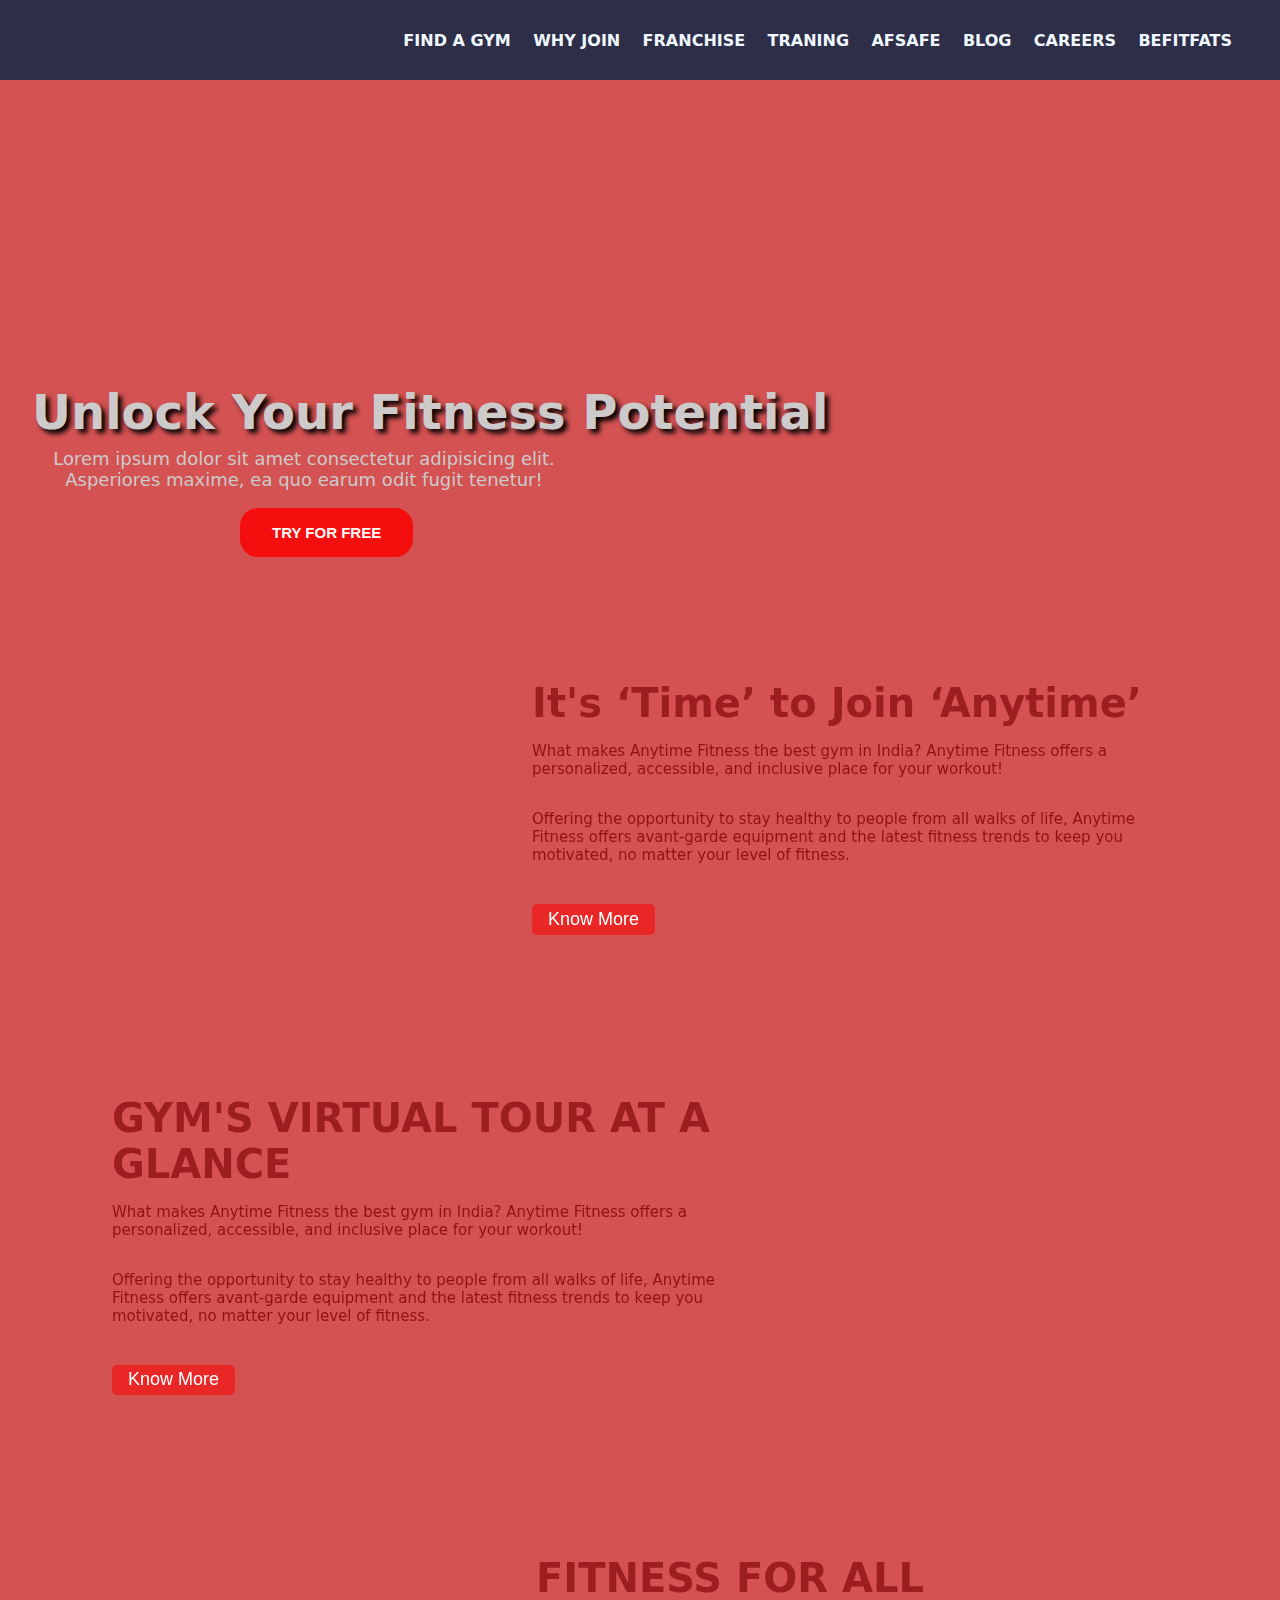
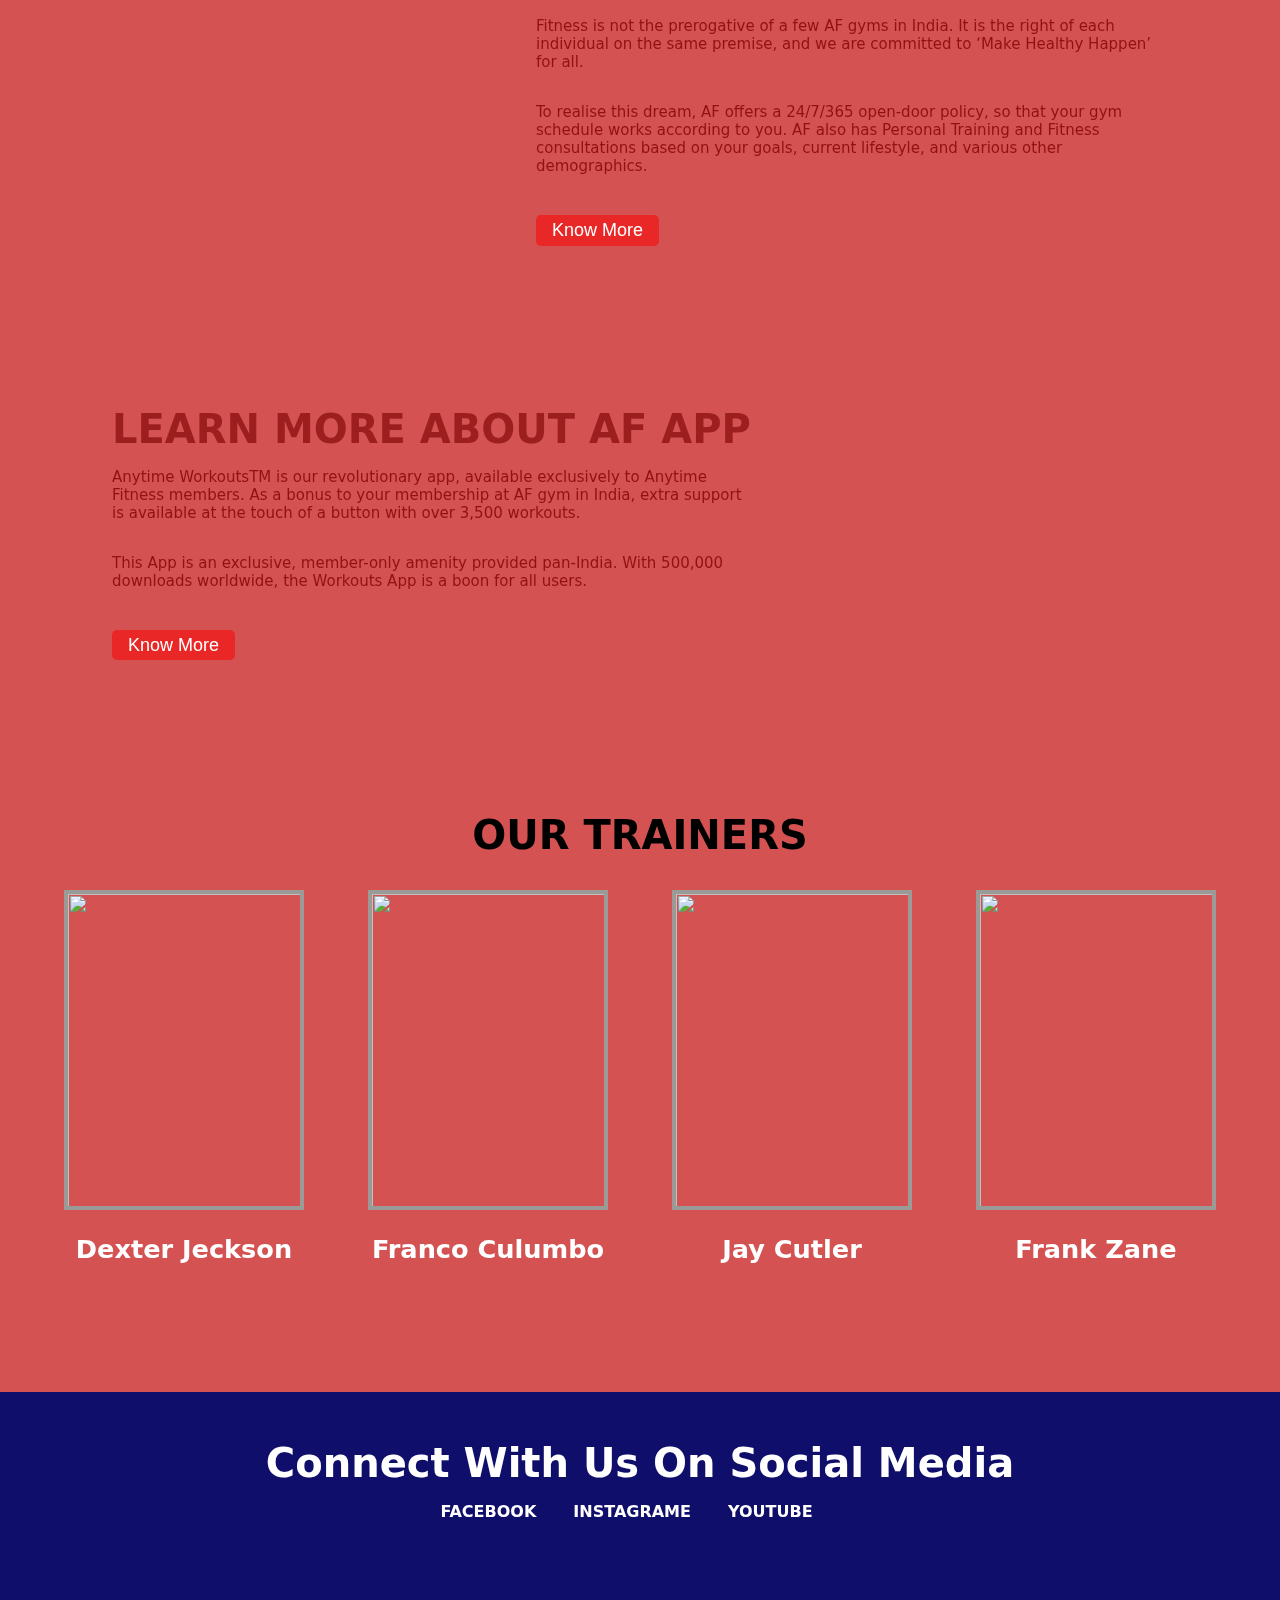
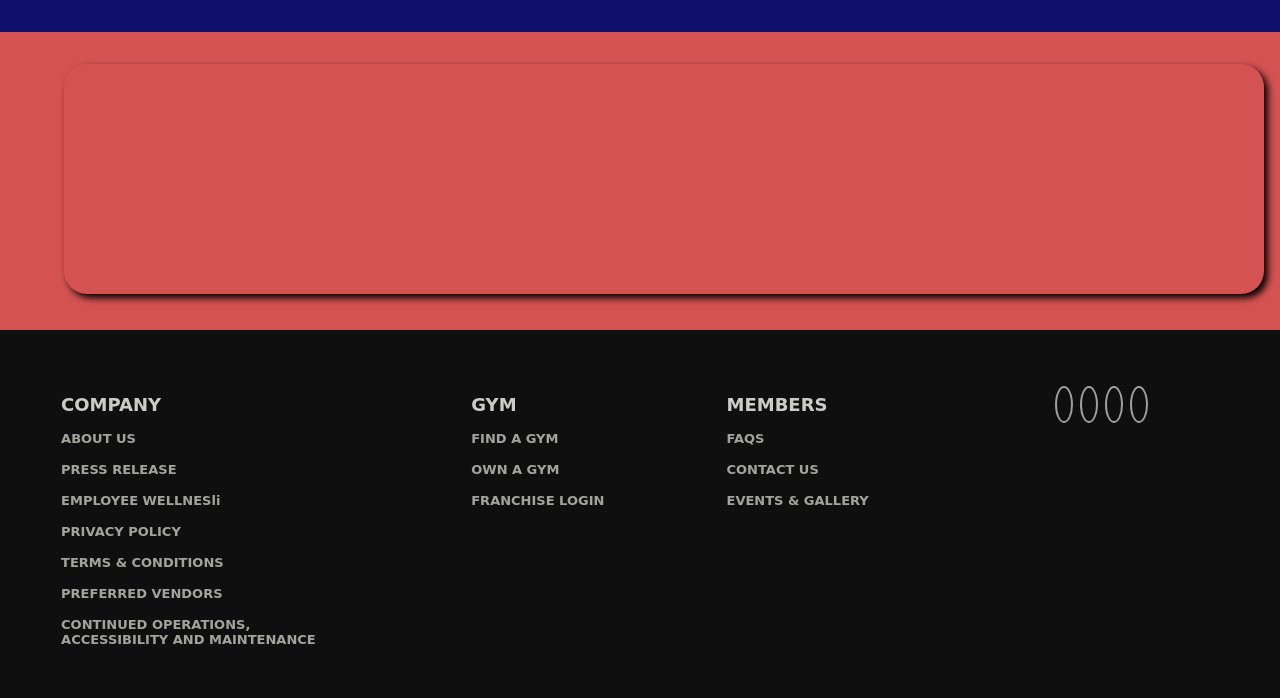
==== index.html @ 1283ba2b "remanmed gym to index" ====
<!DOCTYPE html>
<html lang="en">

<head>
    <meta charset="UTF-8">
    <meta name="viewport" content="width=device-width, initial-scale=1.0">
    <link rel="stylesheet" href="gym.css">
    <link rel="stylesheet" href="https://cdnjs.cloudflare.com/ajax/libs/font-awesome/6.5.2/css/all.min.css"
        integrity="sha512-SnH5WK+bZxgPHs44uWIX+LLJAJ9/2PkPKZ5QiAj6Ta86w+fsb2TkcmfRyVX3pBnMFcV7oQPJkl9QevSCWr3W6A=="
        crossorigin="anonymous" referrerpolicy="no-referrer" />
        <link rel="preconnect" href="https://fonts.googleapis.com">
        <link rel="preconnect" href="https://fonts.gstatic.com" crossorigin>
        <link href="https://fonts.googleapis.com/css2?family=Roboto:ital,wght@0,100;0,300;0,400;0,500;0,700;0,900;1,100;1,300;1,400;1,500;1,700;1,900&display=swap" rel="stylesheet">
        
    <title>Gym.com</title>
</head>

<body>
    <header>
        <div id="logo">
            <img src="https://www.anytimefitness.co.in/wp-content/uploads/2022/02/anytime-fitness-logo-6.png" alt="">
        </div>
        <nav id="navbar">
            <ul>
                <li id="one"><a href="">FIND A GYM</a></li>
                <li id="two"><a href=""> WHY JOIN</a></li>
                <li id="three"><a href="">FRANCHISE</a></li>
                <li id="four"><a href="">TRANING</a></li>
                <li id="five"><a href="">AFSAFE</a></li>
                <li id="six"><a href="">BLOG</a></li>
                <li id="seven"><a href="">CAREERS</a></li>
                <li id="eight"><a href="">BEFITFATS</a></li>
            </ul>
        </nav>
    </header>
    <div id="front">
        <h1>Unlock Your Fitness Potential</h1>
        <p>Lorem ipsum dolor sit amet consectetur adipisicing elit. Asperiores maxime, ea quo earum odit fugit tenetur!
        </p>
        <button><a href="">TRY FOR FREE</a></button>
    </div>
    <div id="mainbox">


        <div id="details">
            <div id="dtl-img">
                <iframe width="420" height="250" src="https://www.youtube.com/embed/xCXQBn2JUbc?si=3DeXjTb_w6_2dDK0"
                    title="YouTube video player" frameborder="0"
                    allow="accelerometer; autoplay; clipboard-write; encrypted-media; gyroscope; picture-in-picture; web-share"
                    referrerpolicy="strict-origin-when-cross-origin" allowfullscreen></iframe>
            </div>
            <div id="img-about">
                <h2> It's ‘Time’ to Join ‘Anytime’</h2>
                <p>What makes Anytime Fitness the best gym in India? Anytime Fitness offers a personalized, accessible,
                    and
                    inclusive place for your workout!</p>
                <p>Offering the opportunity to stay healthy to people from all walks of life, Anytime Fitness offers
                    avant-garde equipment and the latest fitness trends to keep you motivated, no matter your level of
                    fitness.</p>
                <button><a href="">Know More</a></button>
            </div>
        </div>

        <div id="details">
            <div id="img-about">
                <h2> GYM'S VIRTUAL TOUR AT A GLANCE </h2>
                <p>What makes Anytime Fitness the best gym in India? Anytime Fitness offers a personalized, accessible,
                    and
                    inclusive place for your workout!</p>
                <p>Offering the opportunity to stay healthy to people from all walks of life, Anytime Fitness offers
                    avant-garde equipment and the latest fitness trends to keep you motivated, no matter your level of
                    fitness.</p>
                <button><a href="">Know More</a></button>
            </div>
            <div id="dtl-img">
                <iframe width="420" height="250" src="https://www.youtube.com/embed/_WzMXa8p5hw?si=TQeVmzIc9IeylPyG"
                    title="YouTube video player" frameborder="0"
                    allow="accelerometer; autoplay; clipboard-write; encrypted-media; gyroscope; picture-in-picture; web-share"
                    referrerpolicy="strict-origin-when-cross-origin" allowfullscreen></iframe>
            </div>
        </div>
        <div id="details">
            <div id="dtl-img">
                <iframe width="424" height="250" src="https://www.youtube.com/embed/xCXQBn2JUbc?si=3DeXjTb_w6_2dDK0"
                    title="YouTube video player" frameborder="0"
                    allow="accelerometer; autoplay; clipboard-write; encrypted-media; gyroscope; picture-in-picture; web-share"
                    referrerpolicy="strict-origin-when-cross-origin" allowfullscreen></iframe>
            </div>
            <div id="img-about">
                <h2> FITNESS FOR ALL</h2>
                <p>Fitness is not the prerogative of a few AF gyms in India. It is the right of each individual on the
                    same premise, and we are committed to ‘Make Healthy Happen’ for all.</p>
                <p>To realise this dream, AF offers a 24/7/365 open-door policy, so that your gym schedule works
                    according
                    to you. AF also has Personal Training and Fitness consultations based on your goals, current
                    lifestyle,
                    and various other demographics.</p>
                <button><a href="">Know More</a></button>
            </div>
        </div>

        <div id="details">
            <div id="img-about">
                <h2> LEARN MORE ABOUT AF APP </h2>
                <p>Anytime WorkoutsTM is our revolutionary app, available exclusively to Anytime Fitness members. As a
                    bonus
                    to your membership at AF gym in India, extra support is available at the touch of a button with over
                    3,500 workouts.</p>
                <p>This App is an exclusive, member-only amenity provided pan-India. With 500,000 downloads worldwide,
                    the
                    Workouts App is a boon for all users.</p>
                <button><a href="">Know More</a></button>
            </div>
            <div id="dtl-img">
                <iframe width="420" height="250" src="https://www.youtube.com/embed/_WzMXa8p5hw?si=TQeVmzIc9IeylPyG"
                    title="YouTube video player" frameborder="0"
                    allow="accelerometer; autoplay; clipboard-write; encrypted-media; gyroscope; picture-in-picture; web-share"
                    referrerpolicy="strict-origin-when-cross-origin" allowfullscreen></iframe>
            </div>
        </div>
    </div>
    <div id="mans">
        <div class="heading">
            <h2> OUR TRAINERS</h2>
        </div>
        <section>
            <div class="builders">
                <img src="https://cdn.pixabay.com/photo/2017/06/07/00/34/man-2378953_640.jpg" alt="">
                <h2> Dexter Jeckson</h2>
            </div>
            <div class="builders">
                <img src="https://cdn.pixabay.com/photo/2017/06/07/00/35/man-2378959_640.jpg" alt="">
                <h2> Franco Culumbo</h2>
            </div>
            <div class="builders">
                <img src="https://cdn.pixabay.com/photo/2016/11/21/17/33/body-1846668_640.jpg" alt="">
                <h2>Jay Cutler</h2>
            </div>
            <div class="builders">
                <img src="https://cdn.pixabay.com/photo/2017/06/12/12/02/man-2395372_640.jpg" alt="">
                <h2>Frank Zane</h2>
            </div>
        </section>
    </div>

    <div id="connect">
        <h2>Connect With Us On Social Media</h2>
        <div id="s-media">

            <span><i class="fa-brands fa-facebook-f"></i></span>
            <h4>FACEBOOK</h4>

            <span><i class="fa-brands fa-instagram"></i></span>
            <h4>INSTAGRAME</h4>

            <span><i class="fa-brands fa-youtube"></i></span>
            <h4>YOUTUBE</h4>
        </div>
    </div>

    <div class="location">
        <iframe
            src="https://www.google.com/maps/embed?pb=!1m18!1m12!1m3!1d3559.24203887921!2d75.7897494745031!3d26.864050162181794!2m3!1f0!2f0!3f0!3m2!1i1024!2i768!4f13.1!3m3!1m2!1s0x396db3f27d3dad07%3A0xb2641415d32e0c18!2sFull%20Stack%20Learning!5e0!3m2!1sen!2sin!4v1720608773707!5m2!1sen!2sin"
            width="1200" height="230" style="border:0;" allowfullscreen="" loading="lazy"
            referrerpolicy="no-referrer-when-downgrade"></iframe>
    </div>

    <footer>
        <div id="company">
            <ul>
                <h3>COMPANY</h3>
                <li>ABOUT US</li>
                <li>PRESS RELEASE </li>
                <li>EMPLOYEE WELLNESli</li>
                <li>PRIVACY POLICY</p>
                <li> TERMS & CONDITIONS</li>
                <li> PREFERRED VENDORS</li>
                <li> CONTINUED OPERATIONS, ACCESSIBILITY AND MAINTENANCE</li>
            </ul>
        </div>
        <div id="gym">
            <h3>GYM</h3>
            <ul>
                <li>FIND A GYM </li>
                <li> OWN A GYM </li>
                <li> FRANCHISE LOGIN </li>
            </ul>
        </div>
        <div id="members">
            <h3>MEMBERS</h3>
            <ul>
                <li>FAQS </li>
                <li> CONTACT US </li>
                <li> EVENTS & GALLERY </li>
            </ul>
        </div>
        <div id="icon">
            <span><i class="fa-solid fa-camera"></i></span>
            <span><i class="fa-brands fa-facebook-f"></i></span>
            <span><i class="fa-brands fa-instagram"></i></span>
            <span><i class="fa-brands fa-youtube"></i></span>
        </div>

    </footer>
</body>

</html>
---- gym.css ----
*{
    margin:0;
    padding: 0;
    box-sizing: border-box;
}
body{
    background-color: rgb(212, 82, 82);
   font-family: system-ui, -apple-system, BlinkMacSystemFont, 'Segoe UI', Roboto, Oxygen, Ubuntu, Cantarell, 'Open Sans', 'Helvetica Neue', sans-serif;
}
header{
    background-color: rgb(46, 46, 72);
    display: flex;
    justify-content: space-between;
    align-items: center;
    height: 5rem;
    padding: 0 3rem;
}

#navbar ul{
  display: flex;
  list-style: none;
  justify-content: center;
  align-items: center;
}
#navbar ul li a{
    text-decoration: none;
    color: aliceblue;
    font-size: 16px;
    font-weight: bold;
    padding-left:1.4rem;
}
header button{
    background-color: rgb(233, 39, 39);
    border: none;
    padding: 1rem 1.8rem;
    border-radius:40px;
}
header button a{
    text-decoration: none;
    color: #fff9f9;
    font-size: 15px;
    font-weight: bold;
}
#front {
     background-image: url(https://cdn.pixabay.com/photo/2024/03/30/19/29/ai-generated-8665327_640.png);
     background-position: center;
     background-repeat: no-repeat;
     background-size: cover;
     z-index:1;
     height: 33rem;
}
#front h1{
    padding-top:19rem;
    padding-left: 2rem;
    text-shadow: 4px 4px 5px black;
    font-size: 3rem;
    font-weight: bold;
    color: #cccaca;
}
#front p{
    color: #cccaca;
    font-size: 18px;
    width: 40%;
    text-align: center;
    margin: 0.5rem 3rem;
}
#front button{
    background-color: rgb(244, 14, 14);
    border: none;
    padding: 1rem 2rem;
    border-radius:18px;
    margin:0.6rem 15rem;
}
#front button a{
    text-decoration: none;
    color: #fff9f9;
    font-size: 15px;
    font-weight: bold;
}
#mainbox{
background-image: url(https://cdn.pixabay.com/photo/2022/04/07/23/28/pastels-7118442_640.png);
    background-position: center;
     background-repeat: no-repeat;
     background-size: cover;
}
#details{
    display: flex;
    justify-content:center;
    align-items: center;
    padding: 4rem 5rem;
    
}

#img-about h2{
  font-size:2.5rem;
  color: #9c1e1e;
  padding-left: 2rem;
  margin-top: 8px;
}
#img-about p{
    padding: 1rem 2rem;
    font-size:15px;
  color: #941111;
}

#img-about button{
    background-color: rgb(233, 39, 39);
    border: none;
    padding:0.3rem 1rem;
    border-radius:5px;
    margin:1.5rem 2rem;
}
#img-about button a{
    text-decoration: none;
    color: #ffffff;
    font-size: 18px;
}
#mans{
    padding: 4rem 0;
}
#mans .heading h2{
    margin-bottom: 2rem;
    text-align: center;
    font-size: 2.5rem;
}
#mans section{
    display: flex;
    justify-content: space-evenly;
    align-items: center;
}

.builders img{
    border: 4px solid rgb(156, 154, 151);
height:20rem;
width:15rem;
}
.builders h2{
    text-align: center;
    color: #ffffff;
    font-size: 1.6rem;
    padding-top: 1rem;
}
#connect{
    text-align: center;
    background-color: rgb(15, 15, 107);
    color: #fff;
    margin-top: 4rem;
    height: 15rem;
}
#connect h2{
    font-size: 2.5rem;
    padding-top: 3rem;
}
#s-media{
    display: flex;
    justify-content: center;
    align-items: center;
}
#s-media h4{
margin-top: 1rem ;
margin-right: 2rem;
}
#s-media span{
margin-top: 1rem;
margin-right: 5px;
}
.location{
   margin:2rem 4rem;
   border-radius: 23px;
}.location iframe{
    border-radius: 23px;
   box-shadow: 4px 4px 7px black;
}
footer{
    display: flex;
    justify-content: space-around;
    align-items:start;
    background-color: rgb(15, 15, 15);
    height: 23rem;
}
 #gym h3{
font-size: 18px;
color: rgb(203, 203, 199);
margin-top: 4rem;
font-weight: bold;
}
 #gym li{
font-size: 13px;
color: rgb(162, 162, 159);
padding-top: 1rem;
list-style: none;
font-weight: bold;

}
 #members h3{
font-size: 18px;
color: rgb(203, 203, 199);
font-weight: bold;
margin-top: 4rem;
}
#members li{
    font-size: 13px;
    color: rgb(162, 162, 159);
font-weight: bold;
padding-top: 1rem;
list-style: none;
}
 #company{
    width: 18rem;
 }
 #company h3{
font-size: 18px;
color: rgb(203, 203, 199);
font-weight: bold;
margin-top: 4rem;
}
#company li{
    font-size:13px;
    color: rgb(162, 162, 159);
list-style: none;
font-weight: bold;
padding-top: 1rem;
}
#icon{
    padding: 4rem 4rem;
}
#icon span{
    border: 2px solid rgb(161, 159, 159);
    border-radius: 50%;
    padding: 7px 7px ;
    margin-right:7px;
}
#icon span i{
    font-size:17px;
    color: rgb(179, 173, 173);
}
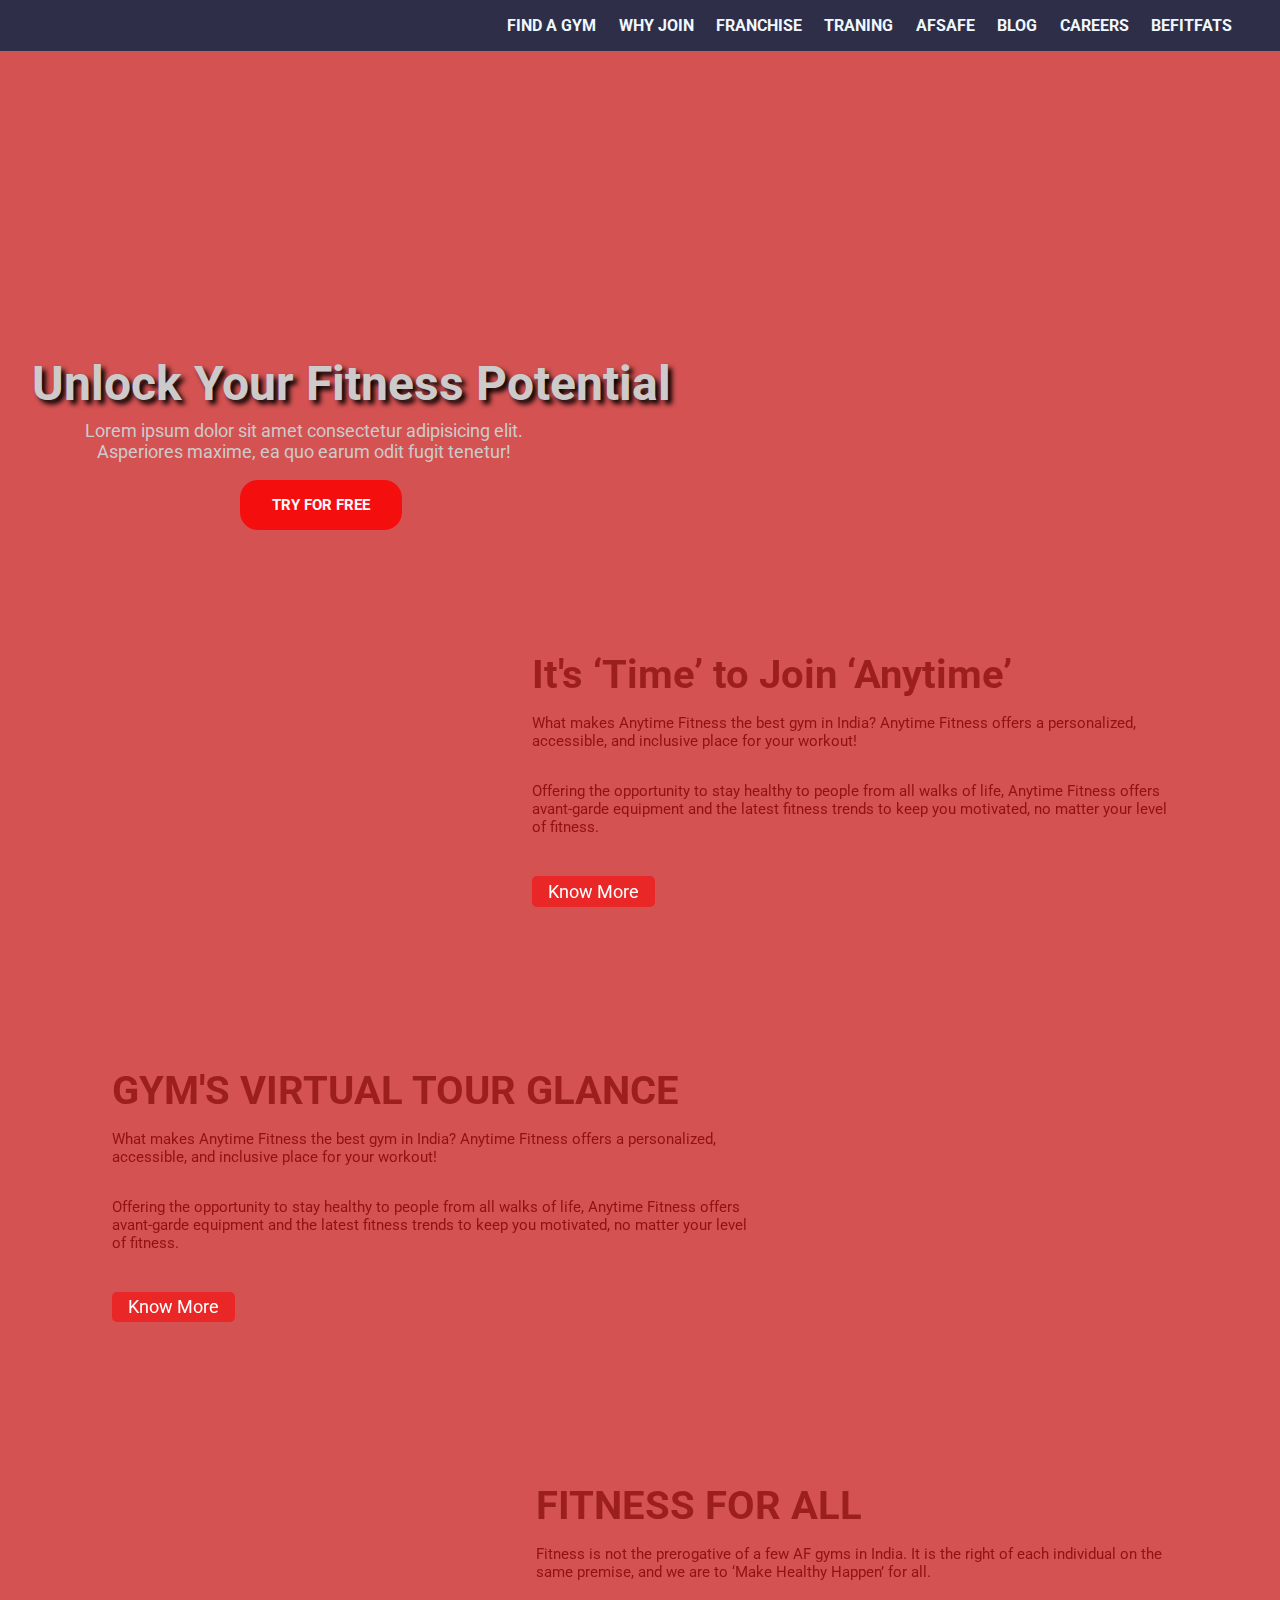
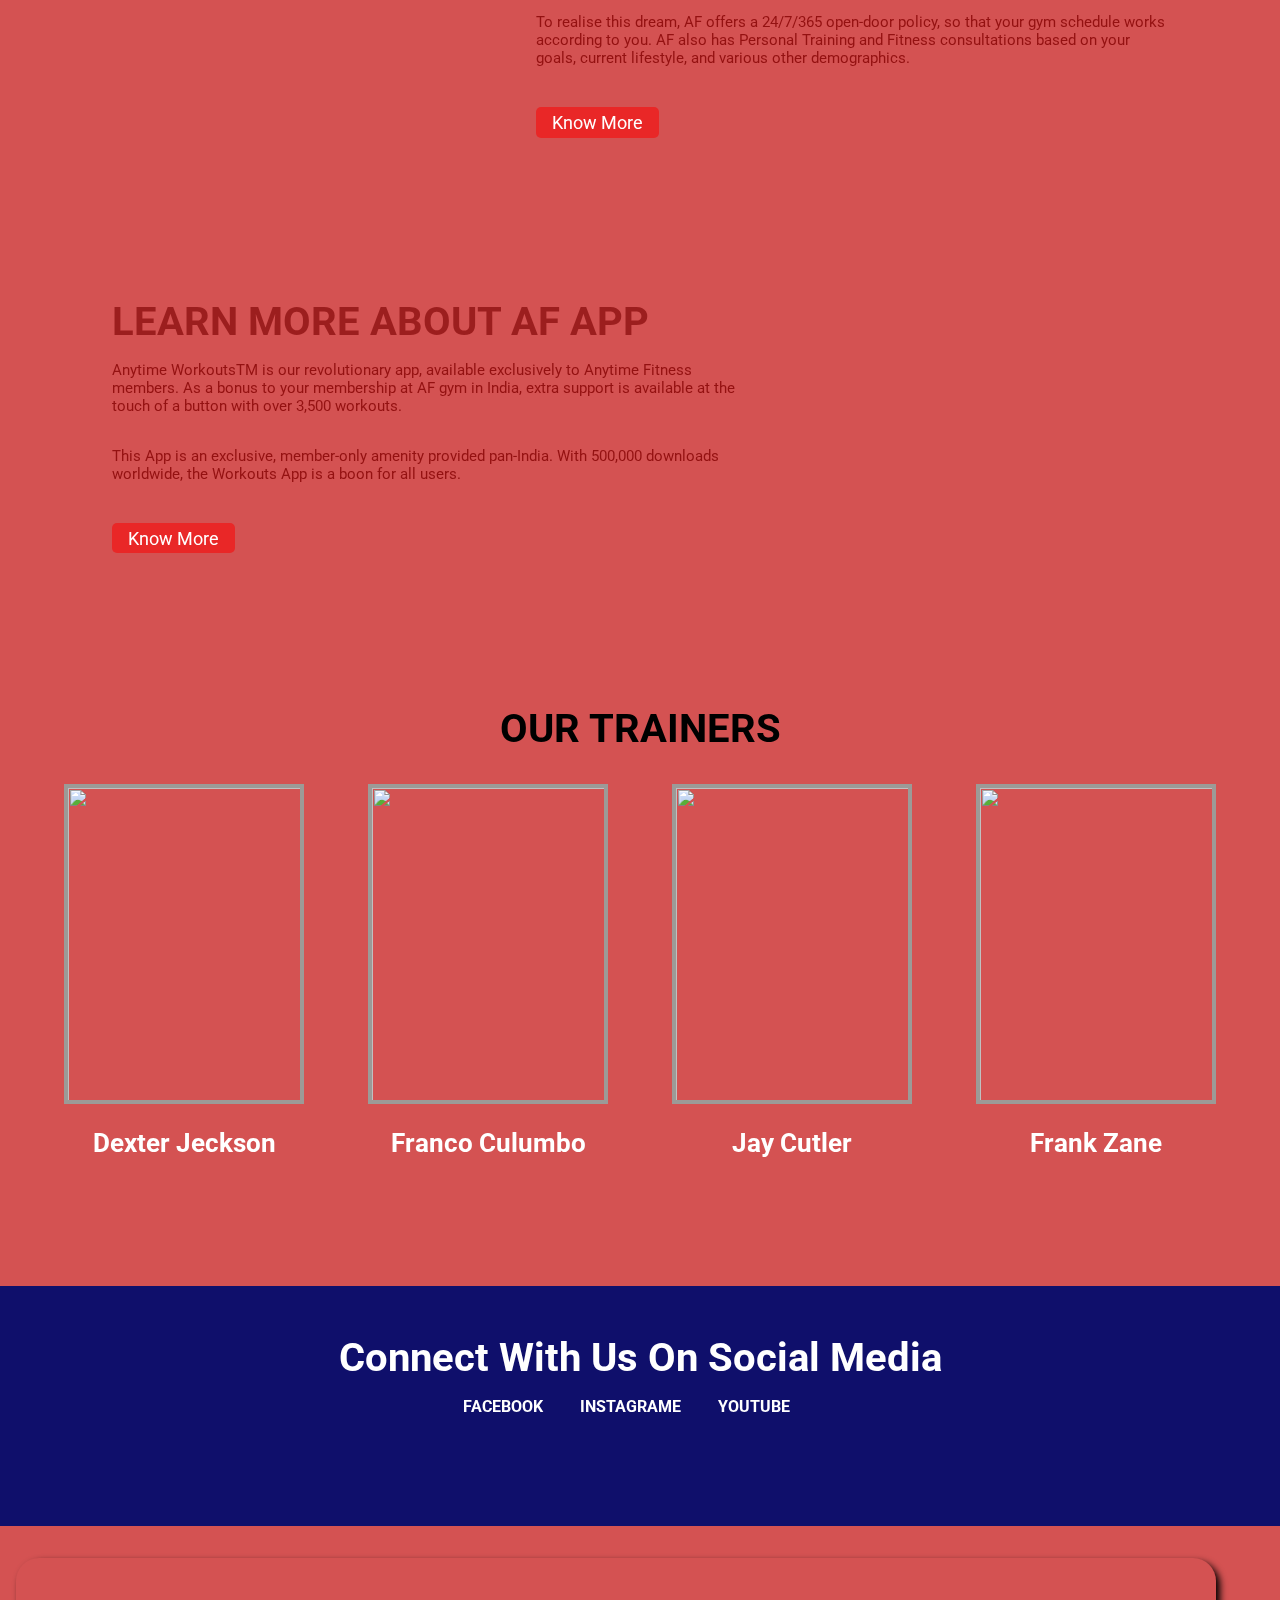
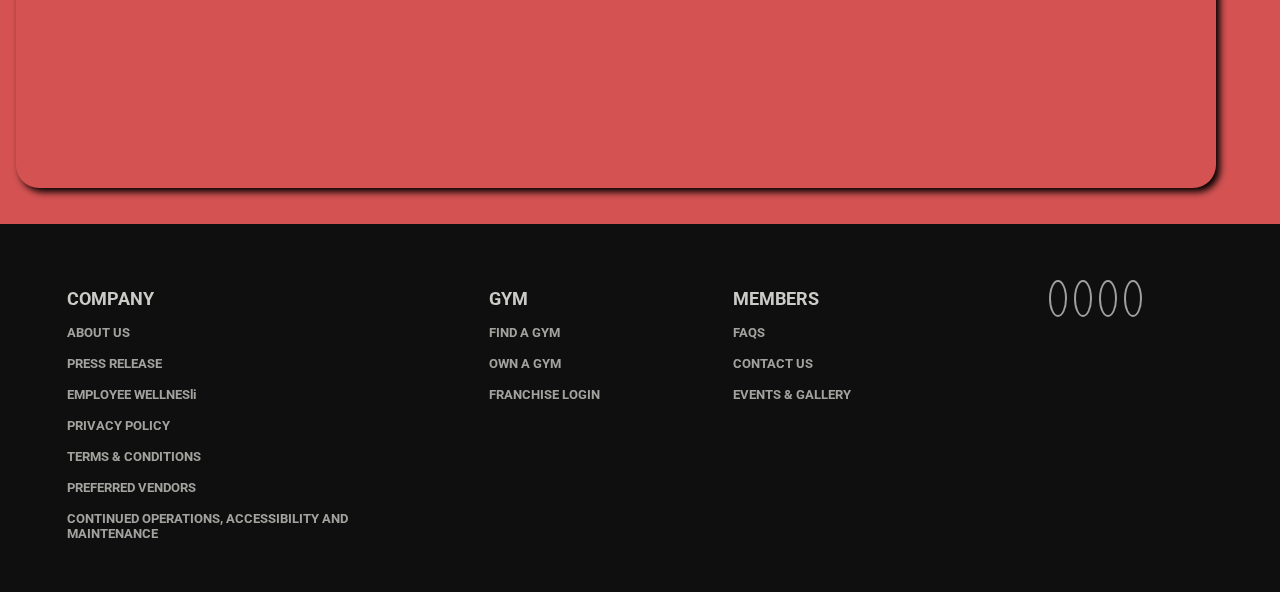
==== commit 48c000f7: "responsive" ====
--- a/index.html
+++ b/index.html
@@ -8,10 +8,12 @@
     <link rel="stylesheet" href="https://cdnjs.cloudflare.com/ajax/libs/font-awesome/6.5.2/css/all.min.css"
         integrity="sha512-SnH5WK+bZxgPHs44uWIX+LLJAJ9/2PkPKZ5QiAj6Ta86w+fsb2TkcmfRyVX3pBnMFcV7oQPJkl9QevSCWr3W6A=="
         crossorigin="anonymous" referrerpolicy="no-referrer" />
-        <link rel="preconnect" href="https://fonts.googleapis.com">
-        <link rel="preconnect" href="https://fonts.gstatic.com" crossorigin>
-        <link href="https://fonts.googleapis.com/css2?family=Roboto:ital,wght@0,100;0,300;0,400;0,500;0,700;0,900;1,100;1,300;1,400;1,500;1,700;1,900&display=swap" rel="stylesheet">
-        
+    <link rel="preconnect" href="https://fonts.googleapis.com">
+    <link rel="preconnect" href="https://fonts.gstatic.com" crossorigin>
+    <link
+        href="https://fonts.googleapis.com/css2?family=Roboto:ital,wght@0,100;0,300;0,400;0,500;0,700;0,900;1,100;1,300;1,400;1,500;1,700;1,900&display=swap"
+        rel="stylesheet">
+
     <title>Gym.com</title>
 </head>
 
@@ -31,6 +33,9 @@
                 <li id="seven"><a href="">CAREERS</a></li>
                 <li id="eight"><a href="">BEFITFATS</a></li>
             </ul>
+            <div class="menu">
+                <img src="https://tse1.mm.bing.net/th?id=OIP.svBJWBQ6AfxCvUmZgkOj5AAAAA&pid=Api&rs=1&c=1&qlt=95&w=121&h=121" alt="">
+            </div>
         </nav>
     </header>
     <div id="front">
@@ -53,7 +58,7 @@
                 <h2> It's ‘Time’ to Join ‘Anytime’</h2>
                 <p>What makes Anytime Fitness the best gym in India? Anytime Fitness offers a personalized, accessible,
                     and
-                    inclusive place for your workout!</p>
+                  inclusive place for your workout!</p>
                 <p>Offering the opportunity to stay healthy to people from all walks of life, Anytime Fitness offers
                     avant-garde equipment and the latest fitness trends to keep you motivated, no matter your level of
                     fitness.</p>
@@ -63,7 +68,7 @@
 
         <div id="details">
             <div id="img-about">
-                <h2> GYM'S VIRTUAL TOUR AT A GLANCE </h2>
+                <h2> GYM'S VIRTUAL TOUR GLANCE </h2>
                 <p>What makes Anytime Fitness the best gym in India? Anytime Fitness offers a personalized, accessible,
                     and
                     inclusive place for your workout!</p>
@@ -89,7 +94,7 @@
             <div id="img-about">
                 <h2> FITNESS FOR ALL</h2>
                 <p>Fitness is not the prerogative of a few AF gyms in India. It is the right of each individual on the
-                    same premise, and we are committed to ‘Make Healthy Happen’ for all.</p>
+                    same premise, and we are to ‘Make Healthy Happen’ for all.</p>
                 <p>To realise this dream, AF offers a 24/7/365 open-door policy, so that your gym schedule works
                     according
                     to you. AF also has Personal Training and Fitness consultations based on your goals, current
--- a/gym.css
+++ b/gym.css
@@ -2,21 +2,20 @@
     margin:0;
     padding: 0;
     box-sizing: border-box;
+    font-family:Roboto;
 }
 body{
     background-color: rgb(212, 82, 82);
-   font-family: system-ui, -apple-system, BlinkMacSystemFont, 'Segoe UI', Roboto, Oxygen, Ubuntu, Cantarell, 'Open Sans', 'Helvetica Neue', sans-serif;
 }
 header{
     background-color: rgb(46, 46, 72);
-    display: flex;
+    display:flex;
     justify-content: space-between;
     align-items: center;
-    height: 5rem;
-    padding: 0 3rem;
-}
-
-#navbar ul{
+    padding: 1rem 3rem;
+}
+
+ #navbar ul {
   display: flex;
   list-style: none;
   justify-content: center;
@@ -40,6 +39,12 @@
     color: #fff9f9;
     font-size: 15px;
     font-weight: bold;
+}
+.menu img{
+    display:none;
+    height: 30px;
+    width: 30px;
+    border-radius:50%;
 }
 #front {
      background-image: url(https://cdn.pixabay.com/photo/2024/03/30/19/29/ai-generated-8665327_640.png);
@@ -165,10 +170,11 @@
 margin-right: 5px;
 }
 .location{
-   margin:2rem 4rem;
-   border-radius: 23px;
-}.location iframe{
+    /* border-radius: 23px; */
+}
+.location iframe{
     border-radius: 23px;
+    margin:2rem 1rem;
    box-shadow: 4px 4px 7px black;
 }
 footer{
@@ -235,4 +241,197 @@
     color: rgb(179, 173, 173);
 }
 
-
+@media all and (max-width:1250px){
+    .location iframe{
+        width:60rem;
+        margin-left:6rem;
+    }
+    #img-about h2{
+        font-size: 2rem;
+    }
+#img-about p{
+     padding: 0.5rem 2rem;
+}
+#img-about button{
+  margin-top: 0.5rem;
+}
+}
+@media all and (max-width:1100px){
+    .location iframe{
+        width:50rem;
+        margin-left:6rem;
+    }
+#navbar ul li a{
+    padding-left:1rem;
+    font-size: 15px;
+}
+#front button{
+    margin:0.6rem 10rem;
+}
+#front h1{
+    font-size: 2.5rem;
+}
+}
+
+@media all and (max-width:975px){
+    .location iframe{
+        width:40rem;
+        margin-left: 6rem;
+    }
+header{
+  flex-direction: column;
+  justify-content: center;
+}
+#mans section{
+    flex-direction: column;
+}
+.builders img{
+    width: 100%;
+    height: 100%;
+}
+.builders h2{
+    text-align: center;
+    color: #ffffff;
+    font-size:2rem;
+    padding: 1rem;
+}
+#img-about p{
+    width:25rem;
+    padding-left: 0;
+}
+#details{
+    flex-direction: column;
+    padding: 1rem 0 ;
+    
+}
+#img-about h2{
+    font-size: 1.5rem;
+    padding: 1rem 0;
+    width:23rem;
+}
+#img-about button {
+    margin: 0.3rem 0;
+
+}
+
+}
+
+@media all and (max-width:825px){
+    .location iframe{
+        width:25rem;
+        margin-left:5rem;
+    }
+    footer{
+        flex-direction: column;
+        text-align: center;
+        height: 100%;
+    }
+    #company, #gym, #members, #icon{
+        width:100%;
+     }
+     header{
+        padding: 1rem 0.2rem;
+     }
+     
+}
+
+@media all and (max-width:680px){
+    #navbar ul {
+    display: none;
+    }
+    header{
+     flex-direction: row;
+     justify-content: space-between;
+    }
+    .menu img{
+        display: block;
+
+    }
+    #front h1{
+     font-size: 2rem;
+     
+    }
+    #front p{
+     width: 70%;
+     margin-left: 2rem;
+    }
+    #front button{
+        padding: 0.5rem 1rem;
+    }    
+}
+
+@media all and (max-width:510px){
+#front h1{
+    font-size: 1.5rem;
+    padding-left: 0.5rem;
+}
+#front p{
+ padding-left: 0.5rem;
+ width:60%;
+}
+#front button{
+ margin-left: 5rem;
+}
+#dtl-img iframe{
+ height: 150px;
+ width:330px;
+}  
+   
+.location iframe{
+    width:auto;
+    margin-left: 0.2rem;
+}
+#connect h2{
+    font-size: 2rem;
+}
+}
+@media all and (max-width:450px){
+    #s-media{
+        flex-direction: column;
+    }
+    #s-media h4{
+        margin-right: 0;
+        margin-bottom:1rem ;
+    }
+    #img-about h2{
+        font-size:1.3rem ;
+        width:16rem;
+       }
+    #img-about p{
+        width:20rem;
+       }
+    #connect{
+        height: auto;
+    }
+    #front button{
+        margin-left:1rem;
+       }
+}
+@media all and (max-width:350px){
+   #front h1{
+    font-size:1rem;
+   }
+   #front p{
+    padding-left: 0;
+    width:55%;
+    font-size: 10px;
+   }
+  #front button a{
+    font-size: 10px;
+  }
+  #dtl-img iframe{
+    height: 100px;
+    width:250px;
+   }  
+   #img-about h2{
+    font-size:1rem ;
+    width:16rem;
+   }
+   .location iframe{
+    width:16rem;
+}
+#img-about p{
+    display: none;
+}
+}
+
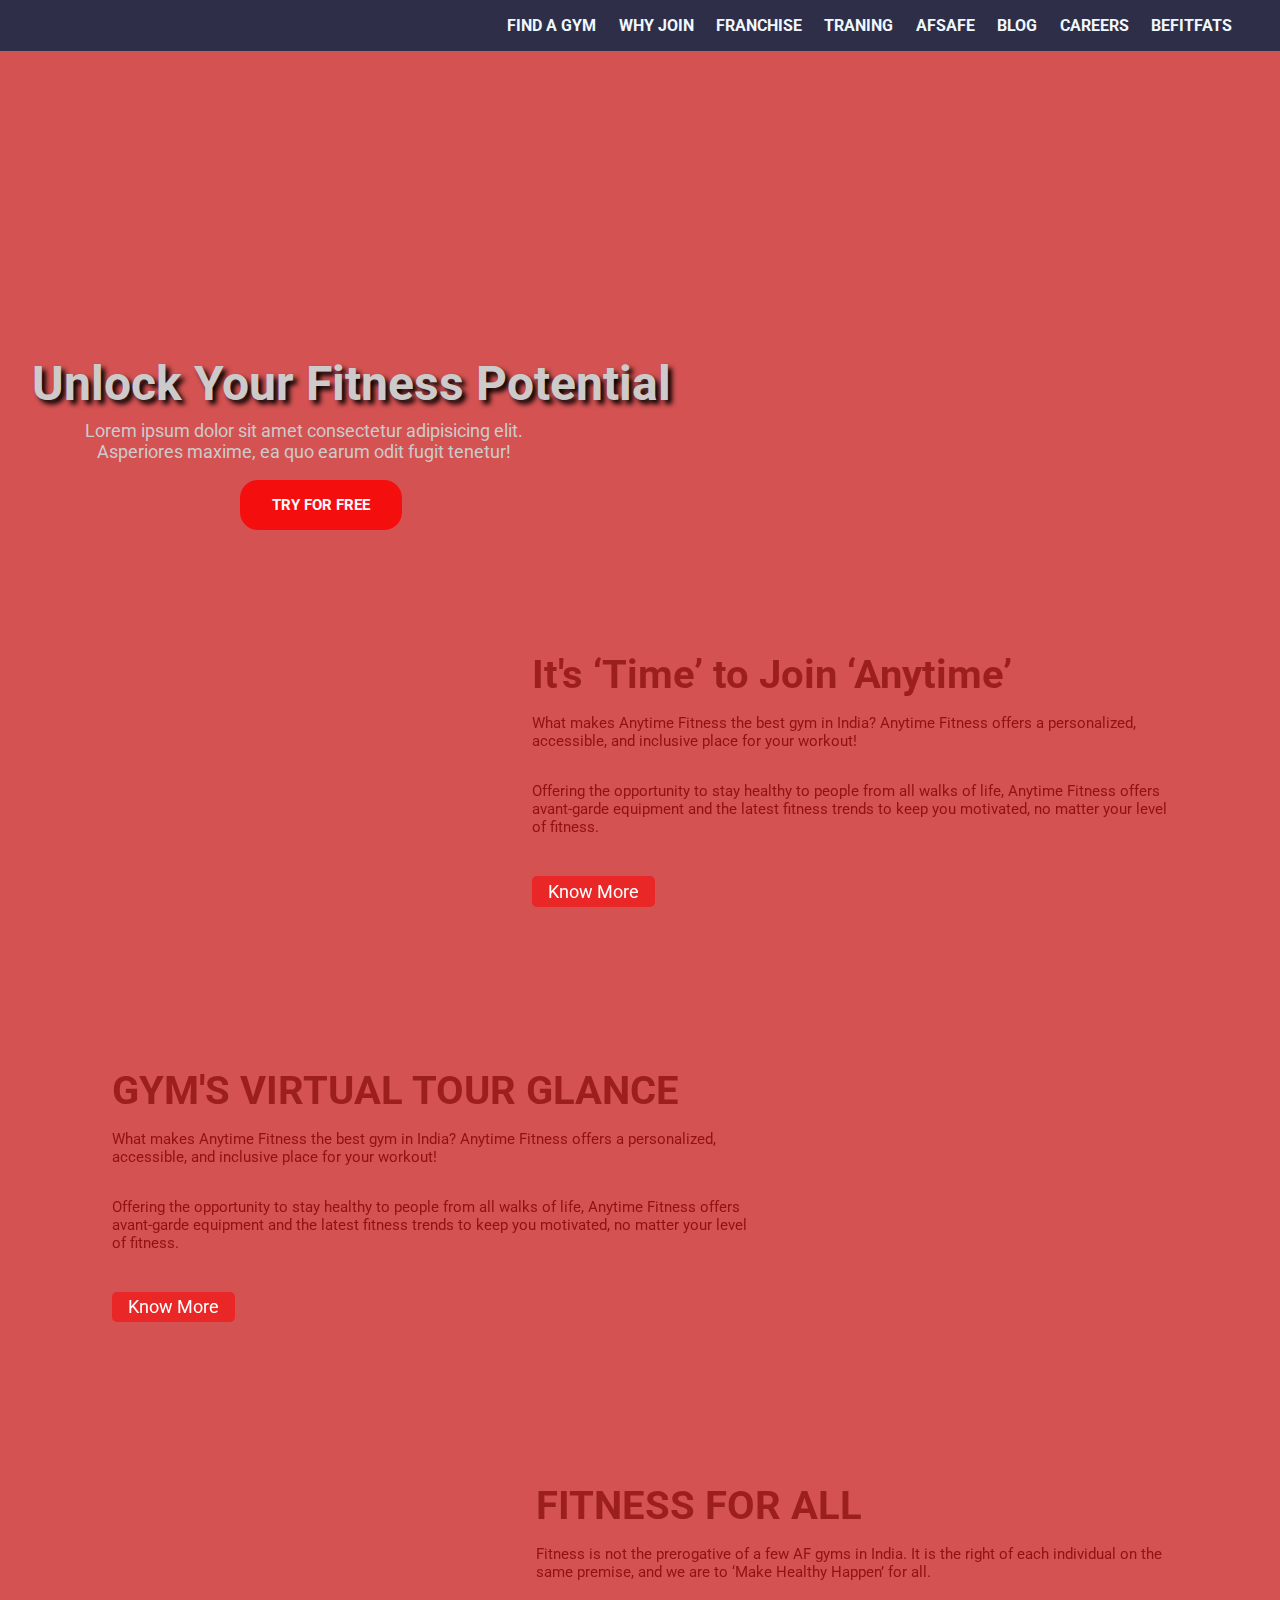
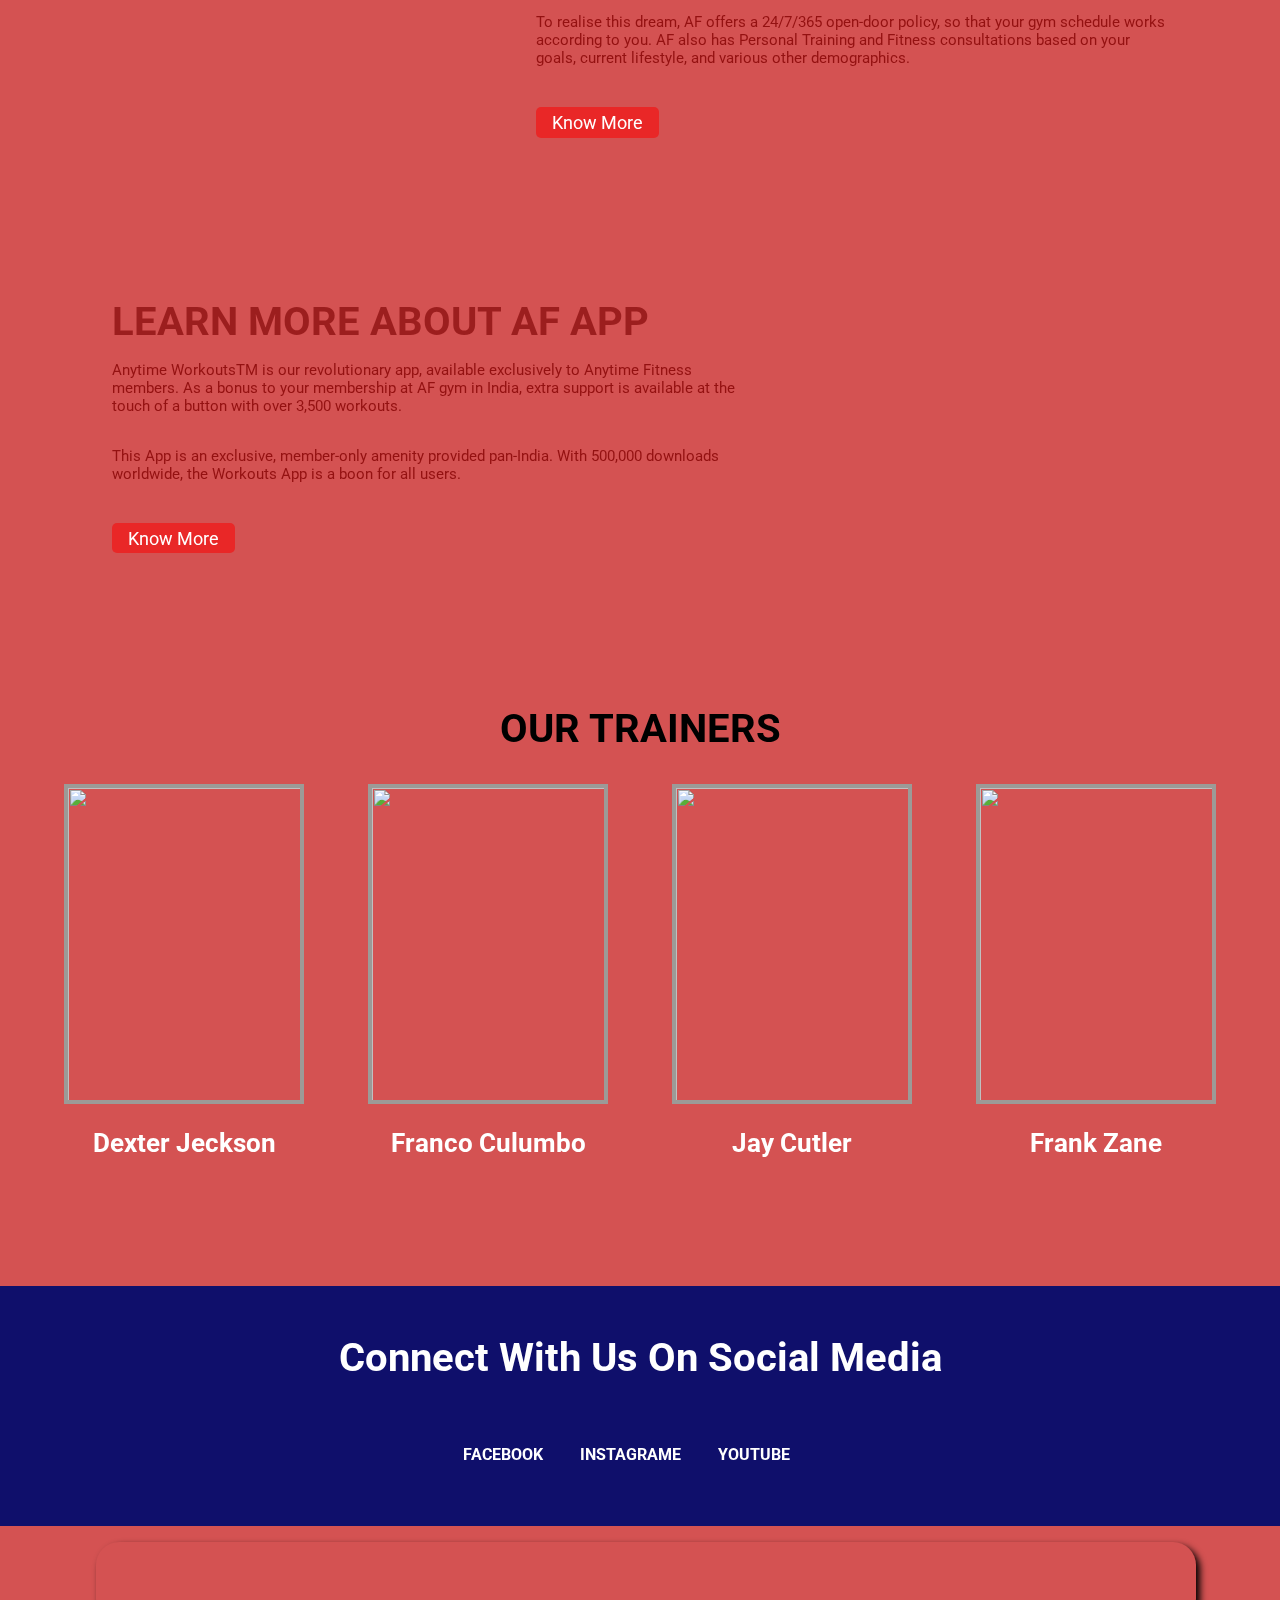
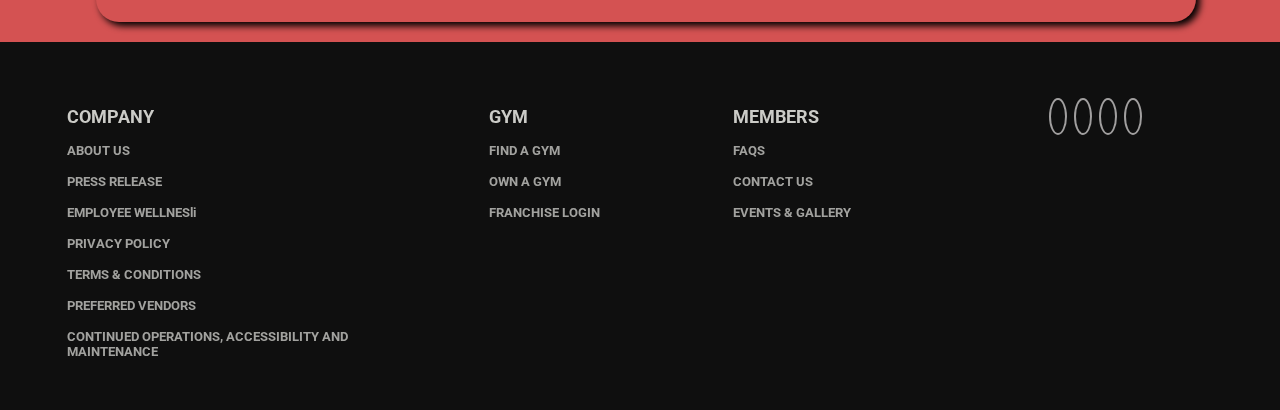
==== commit 02c55176: "location change" ====
--- a/index.html
+++ b/index.html
@@ -166,7 +166,7 @@
     <div class="location">
         <iframe
             src="https://www.google.com/maps/embed?pb=!1m18!1m12!1m3!1d3559.24203887921!2d75.7897494745031!3d26.864050162181794!2m3!1f0!2f0!3f0!3m2!1i1024!2i768!4f13.1!3m3!1m2!1s0x396db3f27d3dad07%3A0xb2641415d32e0c18!2sFull%20Stack%20Learning!5e0!3m2!1sen!2sin!4v1720608773707!5m2!1sen!2sin"
-            width="1200" height="230" style="border:0;" allowfullscreen="" loading="lazy"
+         style="border:0;" allowfullscreen="" loading="lazy"
             referrerpolicy="no-referrer-when-downgrade"></iframe>
     </div>
 
--- a/gym.css
+++ b/gym.css
@@ -45,6 +45,7 @@
     height: 30px;
     width: 30px;
     border-radius:50%;
+    margin-right:1rem;
 }
 #front {
      background-image: url(https://cdn.pixabay.com/photo/2024/03/30/19/29/ai-generated-8665327_640.png);
@@ -154,7 +155,7 @@
 }
 #connect h2{
     font-size: 2.5rem;
-    padding-top: 3rem;
+    padding: 3rem 1rem;
 }
 #s-media{
     display: flex;
@@ -176,6 +177,9 @@
     border-radius: 23px;
     margin:2rem 1rem;
    box-shadow: 4px 4px 7px black;
+   height: 5rem;
+   width:1100px;
+   margin: 1rem 0 1rem 6rem; 
 }
 footer{
     display: flex;
@@ -243,7 +247,7 @@
 
 @media all and (max-width:1250px){
     .location iframe{
-        width:60rem;
+        width:950px;
         margin-left:6rem;
     }
     #img-about h2{
@@ -258,7 +262,7 @@
 }
 @media all and (max-width:1100px){
     .location iframe{
-        width:50rem;
+        width:850px;
         margin-left:6rem;
     }
 #navbar ul li a{
@@ -275,8 +279,8 @@
 
 @media all and (max-width:975px){
     .location iframe{
-        width:40rem;
-        margin-left: 6rem;
+        width:700px;
+        margin-left: 5rem;
     }
 header{
   flex-direction: column;
@@ -318,8 +322,8 @@
 
 @media all and (max-width:825px){
     .location iframe{
-        width:25rem;
-        margin-left:5rem;
+        width:550px;
+        margin-left:6rem;
     }
     footer{
         flex-direction: column;
@@ -336,6 +340,10 @@
 }
 
 @media all and (max-width:680px){
+    .location iframe{
+        width:400px;
+        margin-left:4.5rem;
+    }
     #navbar ul {
     display: none;
     }
@@ -361,6 +369,10 @@
 }
 
 @media all and (max-width:510px){
+    .location iframe{
+        width:280px;
+        margin-left:4rem;
+    }
 #front h1{
     font-size: 1.5rem;
     padding-left: 0.5rem;
@@ -376,38 +388,39 @@
  height: 150px;
  width:330px;
 }  
+#img-about h2{
+    font-size:1.3rem ;
+    width:15rem;
+   }
+#img-about p{
+    width:20rem;
+   }
    
-.location iframe{
-    width:auto;
-    margin-left: 0.2rem;
-}
 #connect h2{
     font-size: 2rem;
-}
-}
-@media all and (max-width:450px){
-    #s-media{
-        flex-direction: column;
-    }
-    #s-media h4{
-        margin-right: 0;
-        margin-bottom:1rem ;
-    }
-    #img-about h2{
-        font-size:1.3rem ;
-        width:16rem;
-       }
-    #img-about p{
-        width:20rem;
-       }
-    #connect{
-        height: auto;
-    }
-    #front button{
-        margin-left:1rem;
-       }
-}
-@media all and (max-width:350px){
+    padding-bottom: 1rem;
+}
+
+
+#s-media h4{
+    font-size:13px;
+    margin-right:0.8rem;
+    margin-bottom: 1rem;
+}
+#s-media span{
+    margin-bottom: 1rem;
+}
+
+
+#connect{
+    height: auto;
+}
+#front button{
+    margin-left:1rem;
+   }
+}
+
+@media all and (max-width:360px){
    #front h1{
     font-size:1rem;
    }
@@ -428,7 +441,8 @@
     width:16rem;
    }
    .location iframe{
-    width:16rem;
+    width:200px;
+    margin-left: 2rem;
 }
 #img-about p{
     display: none;
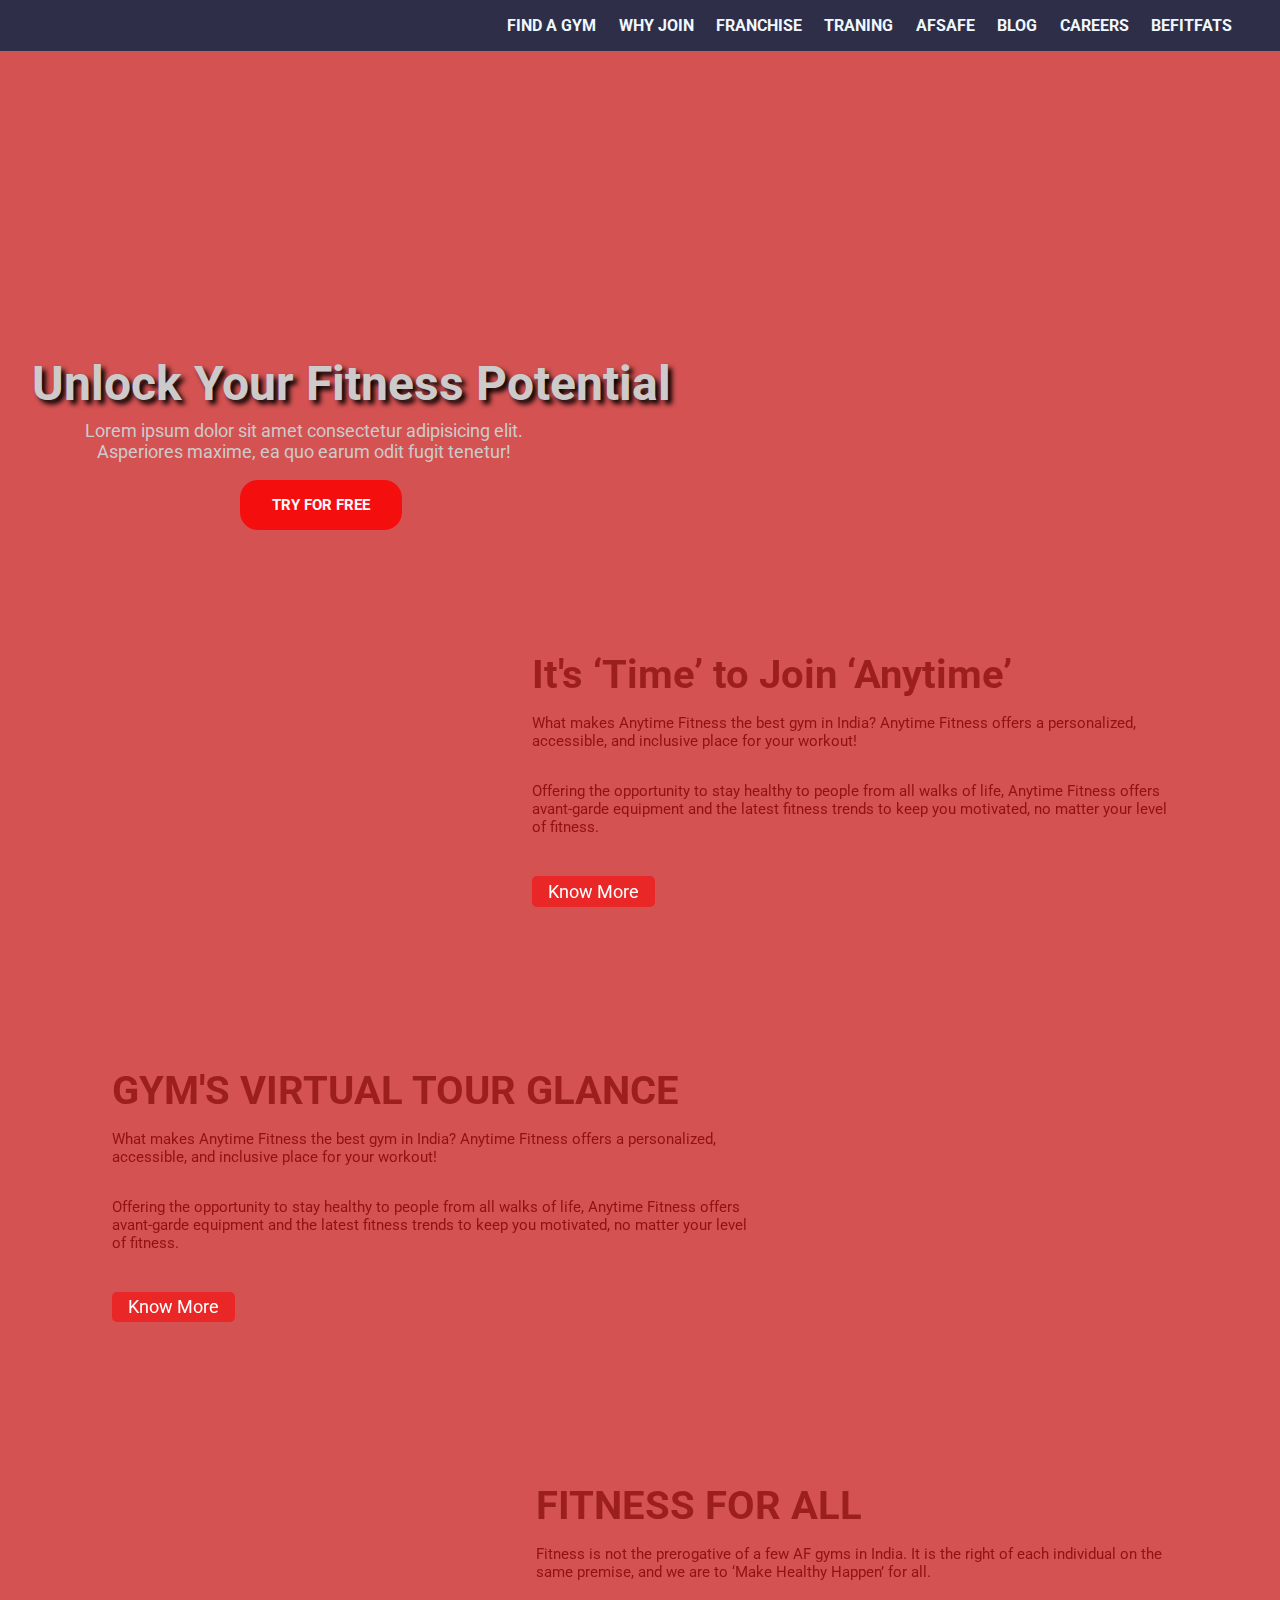
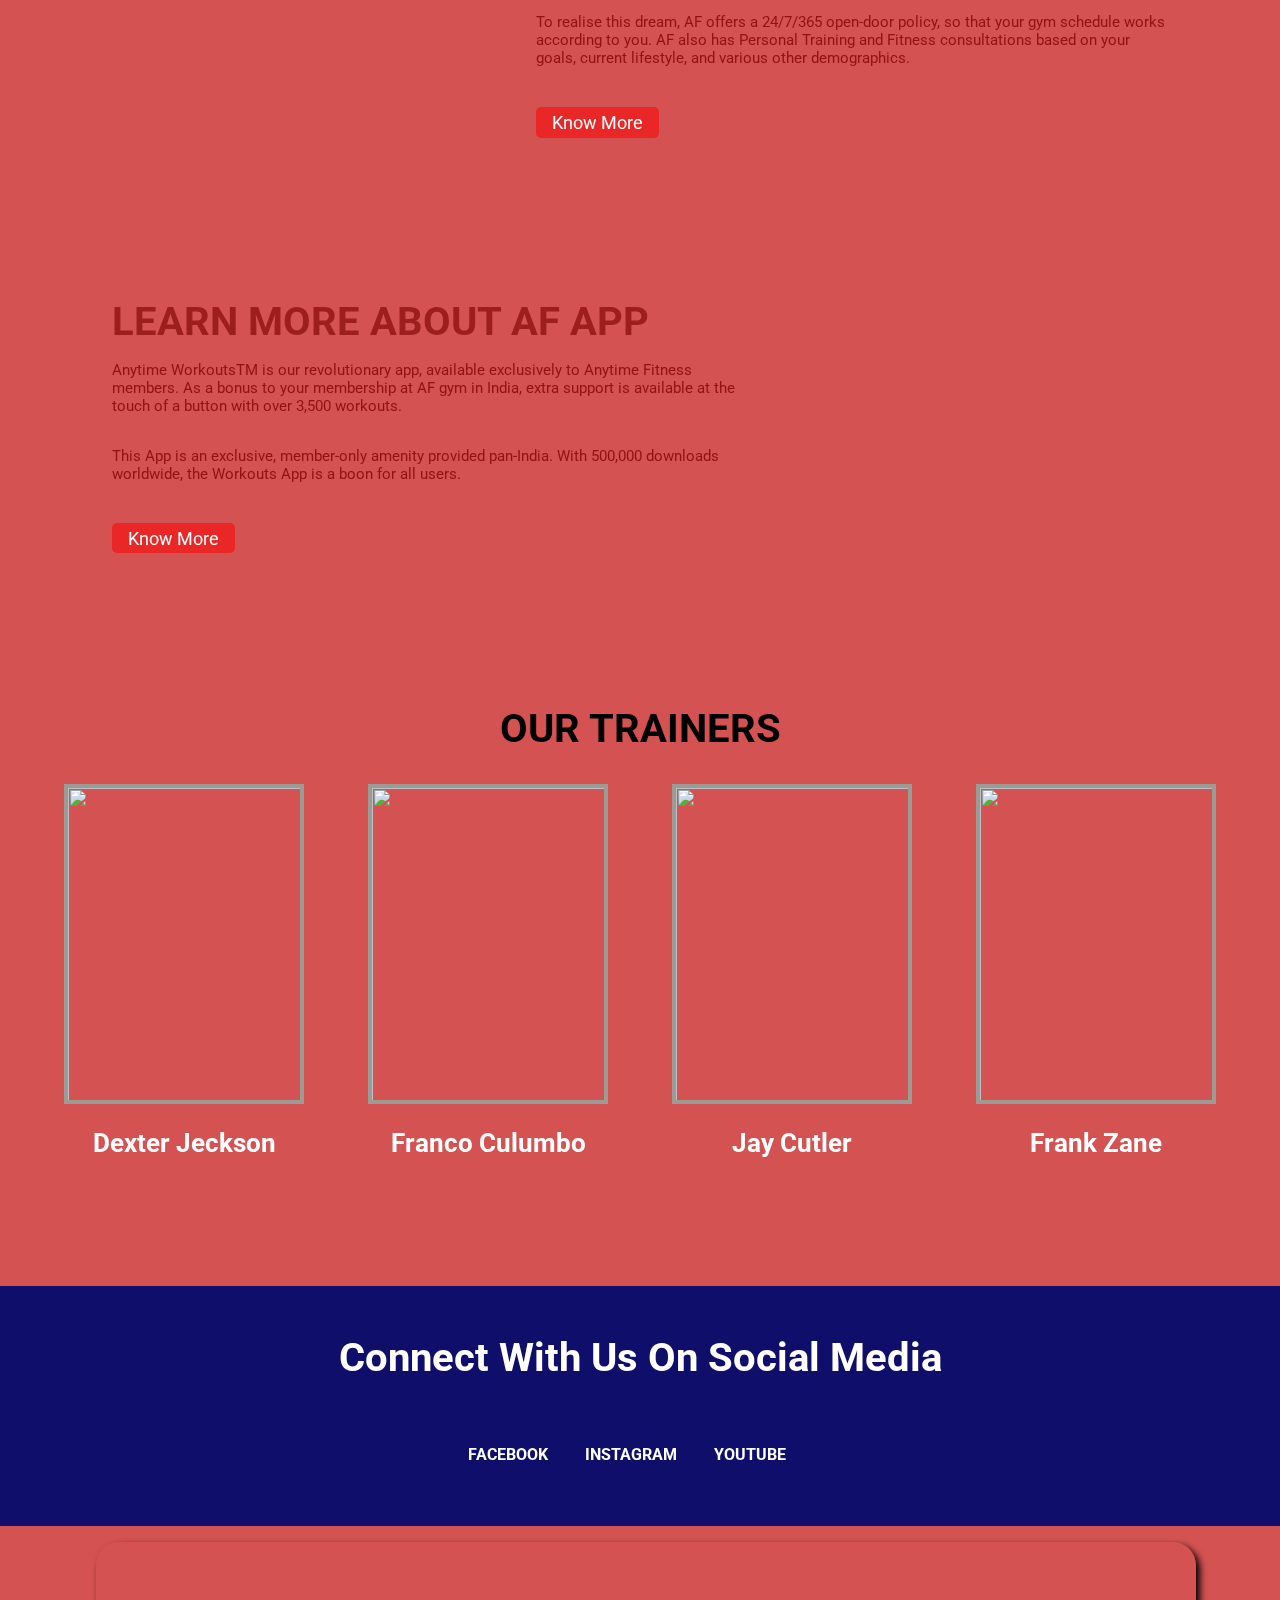
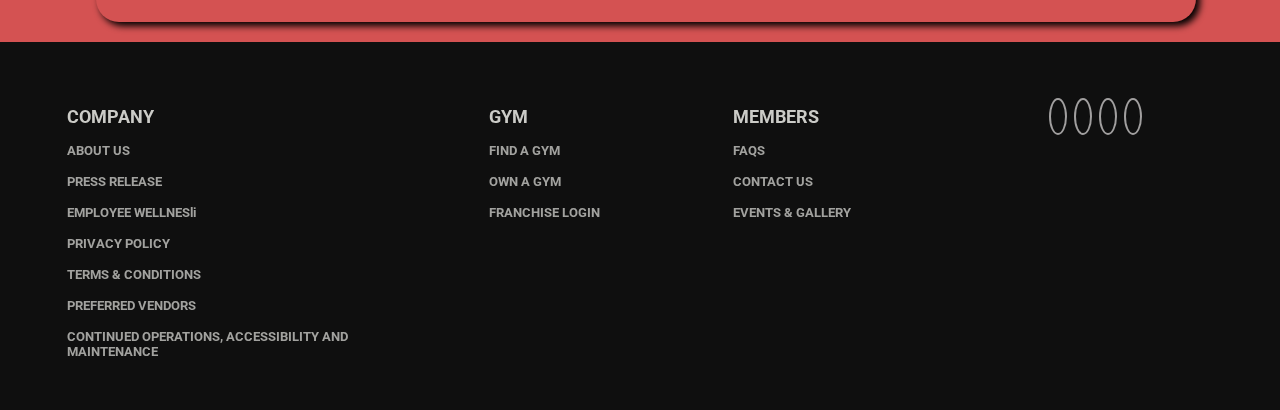
==== commit ec0c13a6: "last changed" ====
--- a/index.html
+++ b/index.html
@@ -34,7 +34,7 @@
                 <li id="eight"><a href="">BEFITFATS</a></li>
             </ul>
             <div class="menu">
-                <img src="https://tse1.mm.bing.net/th?id=OIP.svBJWBQ6AfxCvUmZgkOj5AAAAA&pid=Api&rs=1&c=1&qlt=95&w=121&h=121" alt="">
+                <img src="https://www.pinclipart.com/picdir/big/532-5328945_menu-clip-art.png" alt="">
             </div>
         </nav>
     </header>
@@ -156,7 +156,7 @@
             <h4>FACEBOOK</h4>
 
             <span><i class="fa-brands fa-instagram"></i></span>
-            <h4>INSTAGRAME</h4>
+            <h4>INSTAGRAM</h4>
 
             <span><i class="fa-brands fa-youtube"></i></span>
             <h4>YOUTUBE</h4>
--- a/gym.css
+++ b/gym.css
@@ -44,6 +44,7 @@
     display:none;
     height: 30px;
     width: 30px;
+    background-color:  rgb(46, 46, 72);
     border-radius:50%;
     margin-right:1rem;
 }
@@ -325,6 +326,9 @@
         width:550px;
         margin-left:6rem;
     }
+    #front button{
+        margin-left:9rem;
+    }    
     footer{
         flex-direction: column;
         text-align: center;
@@ -333,6 +337,9 @@
     #company, #gym, #members, #icon{
         width:100%;
      }
+     #front p{
+     margin-left:4rem;
+    }
      header{
         padding: 1rem 0.2rem;
      }
@@ -361,7 +368,7 @@
     }
     #front p{
      width: 70%;
-     margin-left: 2rem;
+     margin-left:2rem;
     }
     #front button{
         padding: 0.5rem 1rem;
@@ -370,19 +377,21 @@
 
 @media all and (max-width:510px){
     .location iframe{
-        width:280px;
+        width:320px;
         margin-left:4rem;
     }
 #front h1{
-    font-size: 1.5rem;
-    padding-left: 0.5rem;
+    font-size: 1.6rem;
+    padding-left:2.1rem;
 }
 #front p{
- padding-left: 0.5rem;
+    font-size: 15px;
+ margin-left:4rem;
  width:60%;
 }
 #front button{
- margin-left: 5rem;
+ margin-left:7rem;
+ padding: 0.2rem 0.5rem;
 }
 #dtl-img iframe{
  height: 150px;
@@ -415,12 +424,17 @@
 #connect{
     height: auto;
 }
-#front button{
-    margin-left:1rem;
-   }
-}
-
-@media all and (max-width:360px){
+
+}
+@media all and (max-width:450px){
+    .location iframe{
+        width:280px;
+        margin-left:4rem;
+    }
+}
+
+
+@media all and (max-width:380px){
    #front h1{
     font-size:1rem;
    }
